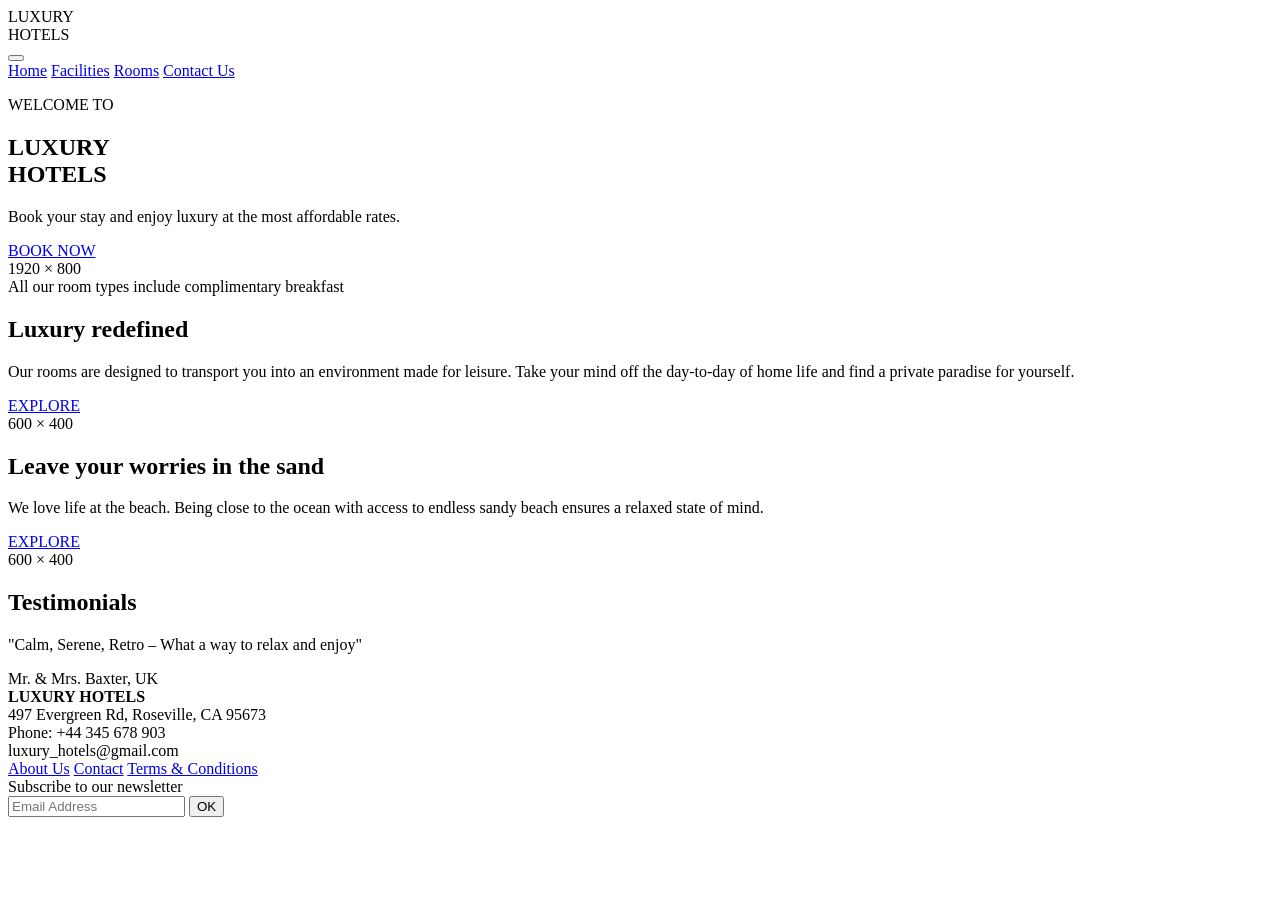
==== index.html @ c9b2fc90 "Add files via upload" ====
<!DOCTYPE html>
<html lang="en">
<head>
  <meta charset="UTF-8">
  <title>Luxury Hotels</title>
  <link rel="stylesheet" href="css/style.css">
</head>
<body>

<header class="navbar">
  <div class="logo">
    LUXURY<br><span>HOTELS</span>
  </div>

  <!-- Mobile menu button -->
  <button class="menu-toggle">
    <span></span>
    <span></span>
    <span></span>
  </button>

  <nav>
    <a class="active" href="index.html">Home</a>
    <a href="facilities.html">Facilities</a>
    <a href="rooms.html">Rooms</a>
    <a href="contact.html">Contact Us</a>
  </nav>
</header>

<section class="hero">
  <div class="hero-text">
    <p>WELCOME TO</p>
    <h1>LUXURY<br><span>HOTELS</span></h1>
    <p>Book your stay and enjoy luxury at the most affordable rates.</p>
    <a href="#" class="btn">BOOK NOW</a>
  </div>
  <div class="hero-img">1920 × 800</div>
</section>

<section class="center-text">
  All our room types include complimentary breakfast
</section>

<section class="split">
  <div class="text">
    <h2>Luxury redefined</h2>
    <p>
      Our rooms are designed to transport you into an
      environment made for leisure. Take your mind off
      the day-to-day of home life and find a private
      paradise for yourself.
    </p>
    <a href="#" class="btn small">EXPLORE</a>
  </div>
  <div class="img">600 × 400</div>
</section>

<section class="split reverse">
  <div class="text">
    <h2>Leave your worries in the sand</h2>
    <p>
      We love life at the beach. Being close to the ocean
      with access to endless sandy beach ensures a
      relaxed state of mind.
    </p>
    <a href="#" class="btn small">EXPLORE</a>
  </div>
  <div class="img">600 × 400</div>
</section>

<section class="testimonial">
  <h2>Testimonials</h2>
  <p>"Calm, Serene, Retro – What a way to relax and enjoy"</p>
  <span>Mr. & Mrs. Baxter, UK</span>
</section>

<footer class="footer">
  <div>
    <strong>LUXURY HOTELS</strong><br>
    497 Evergreen Rd, Roseville, CA 95673<br>
    Phone: +44 345 678 903<br>
    luxury_hotels@gmail.com
  </div>

  <div>
    <a href="#">About Us</a>
    <a href="#">Contact</a>
    <a href="#">Terms & Conditions</a>
  </div>

  <div>
    Subscribe to our newsletter
    <div class="newsletter">
      <input type="email" placeholder="Email Address">
      <button>OK</button>
    </div>
  </div>
</footer>

<script src="js/main.js"></script>
</body>
</html>
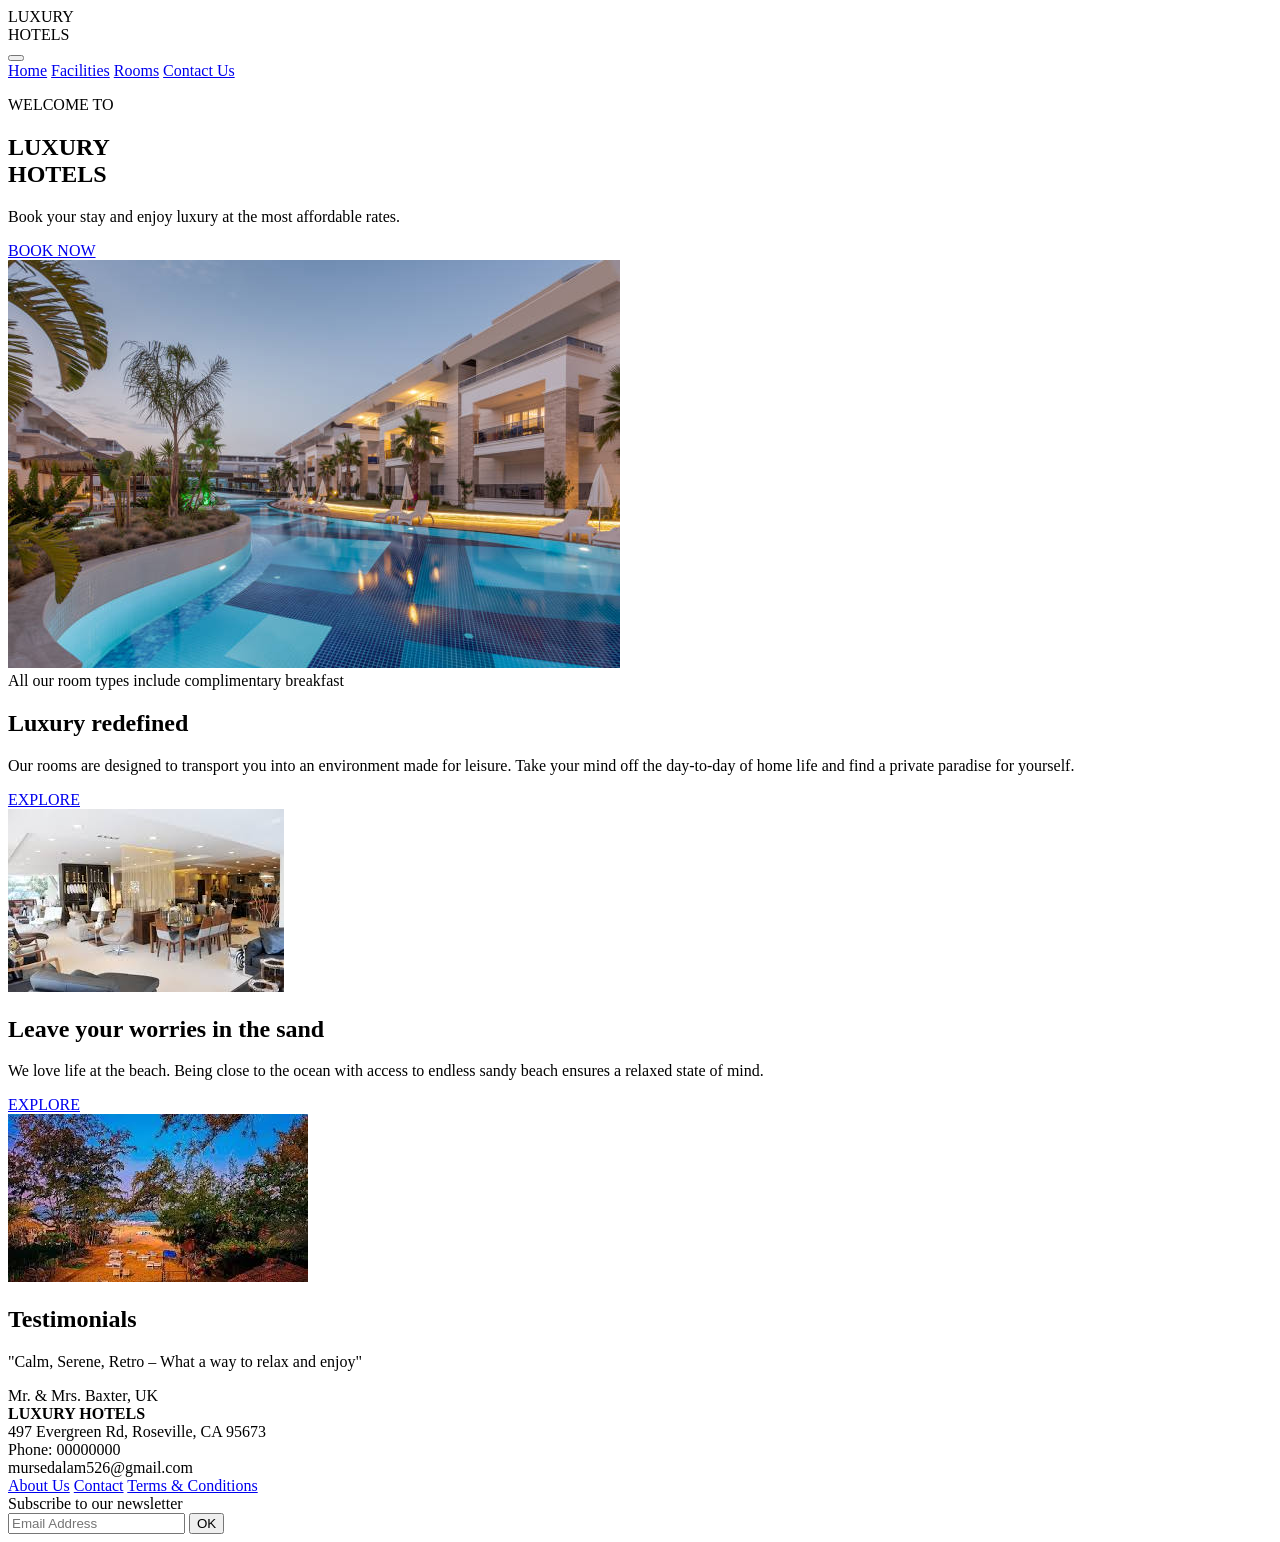
==== commit 8fac5670: "Update index.html" ====
--- a/index.html
+++ b/index.html
@@ -34,7 +34,9 @@
     <p>Book your stay and enjoy luxury at the most affordable rates.</p>
     <a href="#" class="btn">BOOK NOW</a>
   </div>
-  <div class="hero-img">1920 × 800</div>
+  <div class="hero-img">
+    <img src="main.jpg">
+  </div>
 </section>
 
 <section class="center-text">
@@ -52,7 +54,7 @@
     </p>
     <a href="#" class="btn small">EXPLORE</a>
   </div>
-  <div class="img">600 × 400</div>
+  <div class="img"><img src="redefined.jpg"></div>
 </section>
 
 <section class="split reverse">
@@ -65,7 +67,7 @@
     </p>
     <a href="#" class="btn small">EXPLORE</a>
   </div>
-  <div class="img">600 × 400</div>
+  <div class="img"><img src="sand.jpg"></div>
 </section>
 
 <section class="testimonial">
@@ -78,8 +80,8 @@
   <div>
     <strong>LUXURY HOTELS</strong><br>
     497 Evergreen Rd, Roseville, CA 95673<br>
-    Phone: +44 345 678 903<br>
-    luxury_hotels@gmail.com
+    Phone: 00000000<br>
+    mursedalam526@gmail.com
   </div>
 
   <div>
@@ -99,4 +101,4 @@
 
 <script src="js/main.js"></script>
 </body>
-</html>+</html>
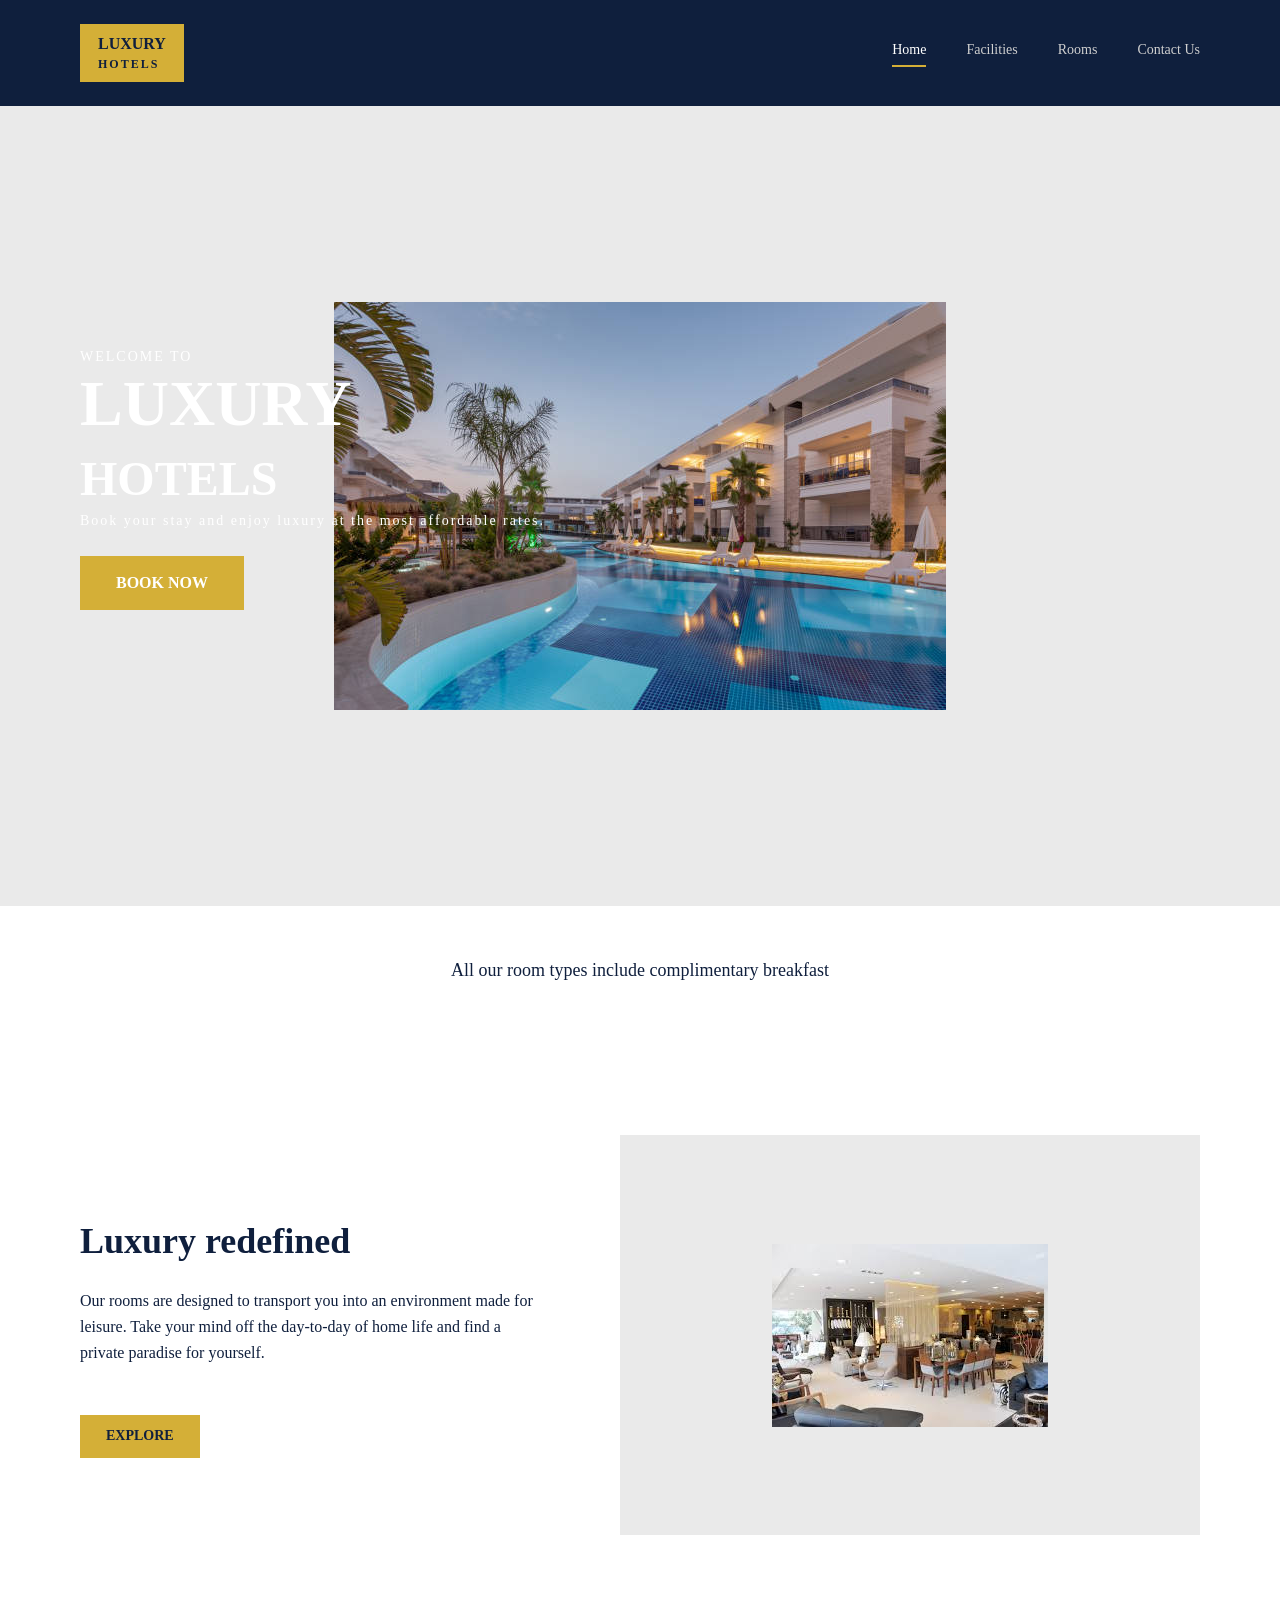
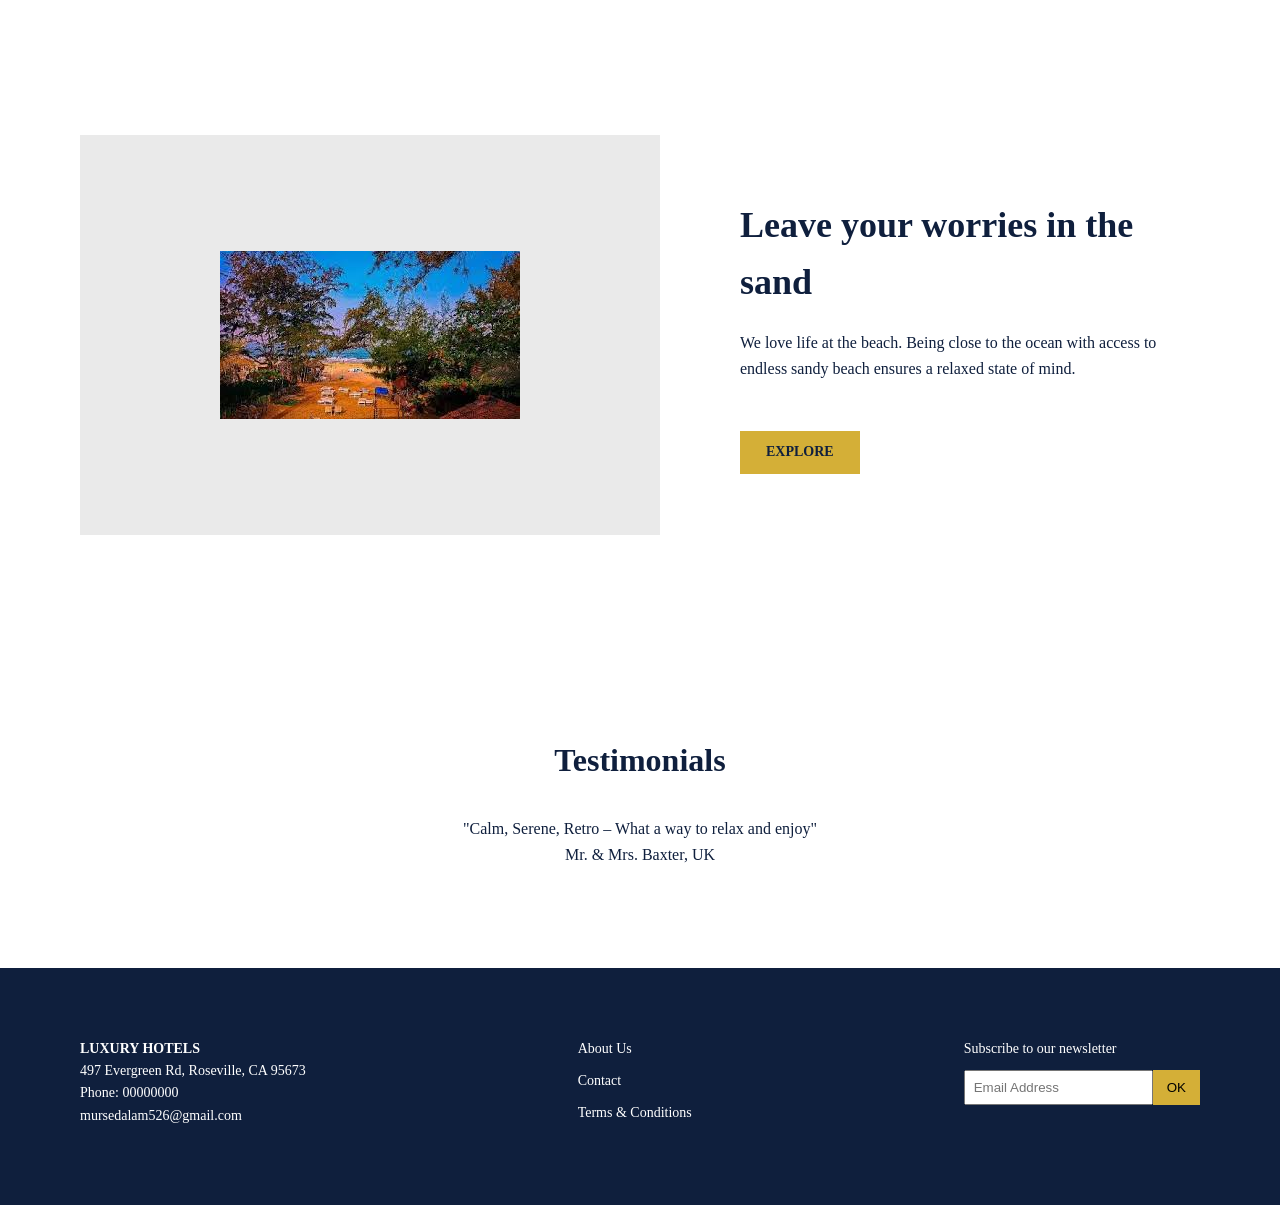
==== commit 958b4e09: "Update index.html" ====
--- a/index.html
+++ b/index.html
@@ -3,7 +3,7 @@
 <head>
   <meta charset="UTF-8">
   <title>Luxury Hotels</title>
-  <link rel="stylesheet" href="css/style.css">
+  <link rel="stylesheet" href="style.css">
 </head>
 <body>
 
--- a/style.css
+++ b/style.css
@@ -0,0 +1,425 @@
+/* ================= RESET ================= */
+* {
+  margin: 0;
+  padding: 0;
+  box-sizing: border-box;
+}
+
+body {
+  font-family: Georgia, "Times New Roman", serif;
+  color: #0f1f3d;
+  background: #ffffff;
+  line-height: 1.6;
+}
+
+a {
+  text-decoration: none;
+  color: inherit;
+}
+
+/* ================= NAVBAR ================= */
+.navbar {
+  width: 100%;
+  background: #0f1f3d;
+  padding: 24px 80px;
+  display: flex;
+  justify-content: space-between;
+  align-items: center;
+  position: relative;
+}
+
+.logo {
+  background: #d4af37;
+  padding: 10px 18px;
+  font-weight: bold;
+  line-height: 1.2;
+}
+
+.logo span {
+  font-size: 12px;
+  letter-spacing: 2px;
+}
+
+.navbar nav {
+  display: flex;
+}
+
+.navbar nav a {
+  margin-left: 40px;
+  font-size: 14px;
+  color: #cfcfcf;
+  padding-bottom: 4px;
+}
+
+.navbar nav a:hover,
+.navbar nav a.active {
+  color: #ffffff;
+  border-bottom: 2px solid #d4af37;
+}
+
+/* ===== HAMBURGER (hidden on desktop) ===== */
+.menu-toggle {
+  display: none;
+  background: none;
+  border: none;
+  cursor: pointer;
+}
+
+.menu-toggle span {
+  display: block;
+  width: 26px;
+  height: 3px;
+  background: #ffffff;
+  margin: 5px 0;
+}
+
+/* ================= HERO ================= */
+.hero {
+  position: relative;
+  width: 100%;
+}
+
+.hero-img {
+  width: 100%;
+  height: 800px;
+  background: #eaeaea;
+  display: flex;
+  align-items: center;
+  justify-content: center;
+  font-weight: bold;
+}
+
+.hero-text {
+  position: absolute;
+  top: 30%;
+  left: 80px;
+  max-width: 520px;
+  color: #ffffff;
+}
+
+.hero-text p {
+  letter-spacing: 2px;
+  font-size: 14px;
+}
+
+.hero-text h1 {
+  font-size: 64px;
+  line-height: 1.1;
+}
+
+.hero-text h1 span {
+  font-size: 48px;
+}
+
+/* ================= BUTTON ================= */
+.btn {
+  display: inline-block;
+  margin-top: 24px;
+  padding: 14px 36px;
+  background: #d4af37;
+  font-weight: bold;
+}
+
+.btn.small {
+  padding: 10px 26px;
+  font-size: 14px;
+}
+
+/* ================= COMMON ================= */
+.img {
+  background: #eaeaea;
+  display: flex;
+  align-items: center;
+  justify-content: center;
+  font-weight: bold;
+  color: #555;
+}
+
+.center-text {
+  text-align: center;
+  padding: 50px 20px;
+  font-size: 18px;
+}
+
+/* ================= SPLIT SECTIONS ================= */
+.split {
+  display: flex;
+  align-items: center;
+  justify-content: space-between;
+  gap: 80px;
+  padding: 100px 80px;
+}
+
+.split.reverse {
+  flex-direction: row-reverse;
+}
+
+.split .text {
+  max-width: 460px;
+}
+
+.split h2 {
+  font-size: 36px;
+  margin-bottom: 18px;
+}
+
+.split p {
+  margin-bottom: 26px;
+}
+
+.split .img {
+  width: 600px;
+  height: 400px;
+}
+
+/* ================= TESTIMONIAL ================= */
+.testimonial {
+  text-align: center;
+  padding: 100px 20px;
+}
+
+.testimonial h2 {
+  font-size: 32px;
+  margin-bottom: 30px;
+}
+
+/* ================= PAGE TITLE ================= */
+.page-title {
+  background: #0f1f3d;
+  color: #ffffff;
+  text-align: center;
+  padding: 80px 20px;
+  font-size: 40px;
+  letter-spacing: 2px;
+}
+
+/* ================= ROOMS ================= */
+.room-card {
+  padding: 80px;
+}
+
+.room-card .img {
+  width: 100%;
+  height: 450px;
+  margin-bottom: 20px;
+}
+
+.room-card h3 {
+  background: #0f1f3d;
+  color: #ffffff;
+  padding: 16px;
+}
+
+.room-actions {
+  display: flex;
+  justify-content: space-between;
+  align-items: center;
+  padding: 16px;
+}
+
+.room-actions span {
+  background: #d4af37;
+  padding: 6px 14px;
+  font-size: 14px;
+}
+
+/* ================= FACILITIES ================= */
+.facility {
+  padding: 80px;
+}
+
+.facility .img {
+  width: 100%;
+  height: 500px;
+  margin-bottom: 14px;
+}
+
+.facility h3 {
+  text-align: center;
+  letter-spacing: 2px;
+}
+
+/* ================= CONTACT ================= */
+.contact-wrap {
+  display: flex;
+  justify-content: space-between;
+  gap: 100px;
+  padding: 100px 80px;
+}
+
+.form {
+  width: 420px;
+}
+
+.form input,
+.form textarea {
+  width: 100%;
+  padding: 14px;
+  margin-bottom: 18px;
+  border: 1px solid #bbb;
+  font-family: inherit;
+}
+
+.form textarea {
+  height: 150px;
+  resize: none;
+}
+
+/* ================= FOOTER ================= */
+.footer {
+  background: #0f1f3d;
+  color: #ffffff;
+  padding: 70px 80px;
+  display: flex;
+  justify-content: space-between;
+  flex-wrap: wrap;
+  font-size: 14px;
+}
+
+.footer a {
+  display: block;
+  margin-bottom: 10px;
+}
+
+.newsletter {
+  display: flex;
+  margin-top: 10px;
+}
+
+.newsletter input {
+  padding: 8px;
+}
+
+.newsletter button {
+  padding: 8px 14px;
+  background: #d4af37;
+  border: none;
+  cursor: pointer;
+}
+
+/* ================= RESPONSIVE ================= */
+
+/* TABLET */
+@media (max-width: 1024px) {
+  .split,
+  .contact-wrap {
+    flex-direction: column;
+    padding: 80px 40px;
+    gap: 40px;
+  }
+
+  .hero-text {
+    left: 40px;
+    max-width: 90%;
+  }
+}
+
+/* MOBILE */
+@media (max-width: 768px) {
+  .menu-toggle {
+    display: block;
+  }
+
+  .navbar {
+    padding: 20px;
+  }
+
+  .navbar nav {
+    display: none;
+    position: absolute;
+    top: 100%;
+    left: 0;
+    width: 100%;
+    background: #0f1f3d;
+    flex-direction: column;
+    align-items: center;
+  }
+
+  .navbar nav.open {
+    display: flex;
+  }
+
+  .navbar nav a {
+    margin: 15px 0;
+  }
+
+  .hero {
+    display: flex;
+    flex-direction: column;
+  }
+
+  .hero-text {
+    position: static;
+    padding: 40px 20px;
+    color: #0f1f3d;
+    text-align: center;
+  }
+
+  .hero-text h1 {
+    font-size: 48px;
+  }
+
+  .hero-img {
+    height: 420px;
+  }
+
+  .split,
+  .split.reverse {
+    flex-direction: column;
+    text-align: center;
+  }
+
+  .split .img {
+    width: 100%;
+    height: auto;
+    min-height: 260px;
+  }
+
+  .room-card,
+  .facility,
+  .contact-wrap {
+    padding: 60px 30px;
+  }
+
+  .form {
+    width: 100%;
+  }
+
+  .footer {
+    flex-direction: column;
+    gap: 30px;
+    padding: 50px 30px;
+  }
+}
+
+/* SMALL MOBILE */
+@media (max-width: 480px) {
+  .hero-text h1 {
+    font-size: 38px;
+  }
+
+  .hero-text h1 span {
+    font-size: 30px;
+  }
+
+  .page-title {
+    font-size: 28px;
+    padding: 60px 15px;
+  }
+
+  .room-actions {
+    flex-direction: column;
+    gap: 12px;
+    align-items: flex-start;
+  }
+
+  .newsletter {
+    flex-direction: column;
+    gap: 10px;
+  }
+
+  .newsletter input,
+  .newsletter button {
+    width: 100%;
+  }
+}
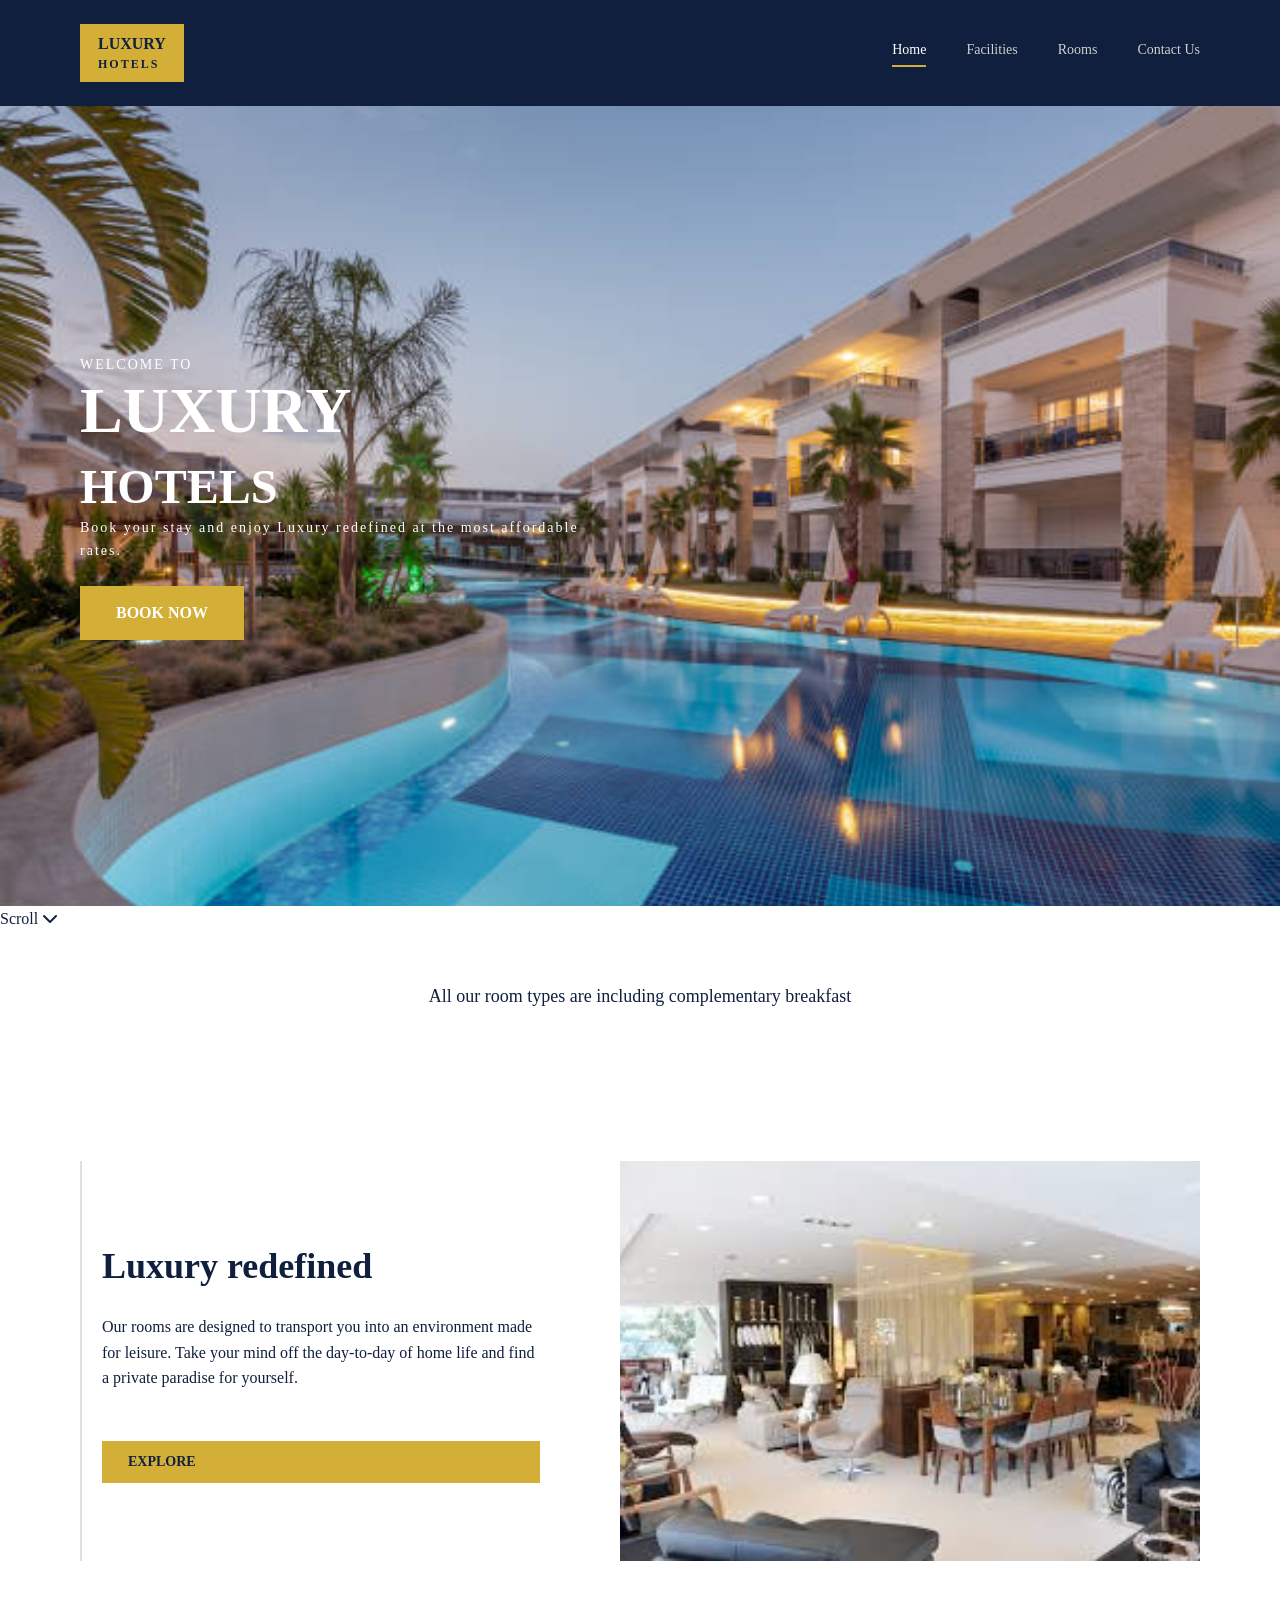
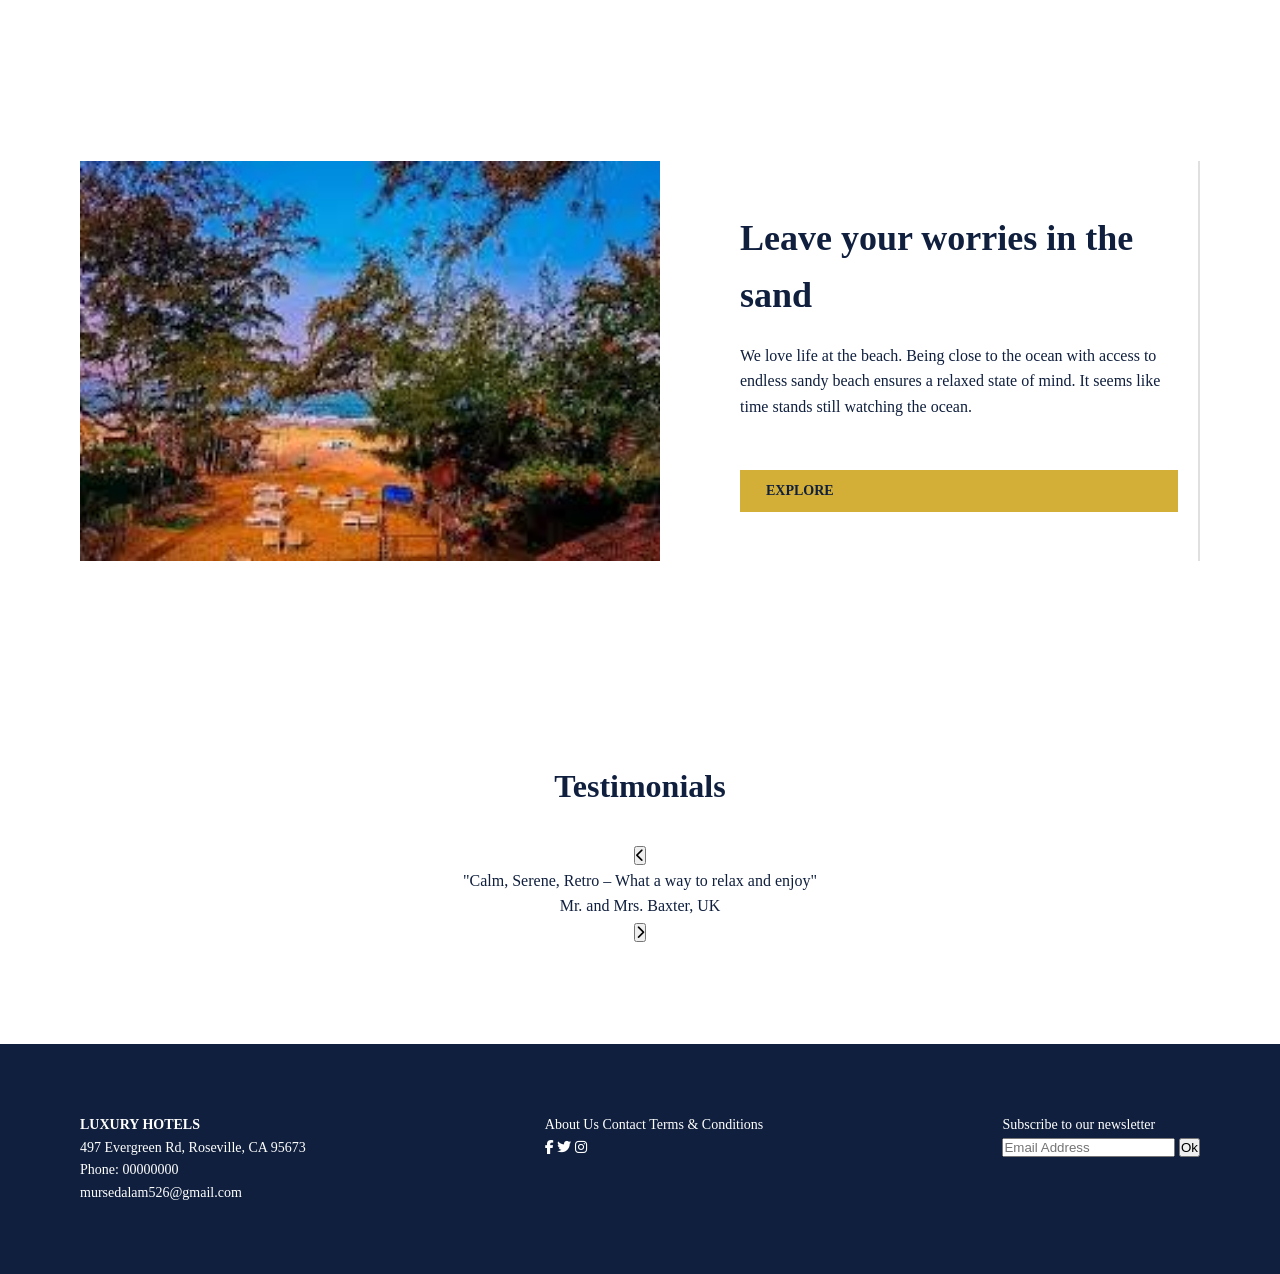
==== commit f467c797: "Update index.html" ====
--- a/index.html
+++ b/index.html
@@ -2,11 +2,15 @@
 <html lang="en">
 <head>
   <meta charset="UTF-8">
+  <meta name="viewport" content="width=device-width, initial-scale=1.0">
   <title>Luxury Hotels</title>
   <link rel="stylesheet" href="style.css">
+  <!-- Font Awesome for icons -->
+  <link rel="stylesheet" href="https://cdnjs.cloudflare.com/ajax/libs/font-awesome/6.4.0/css/all.min.css">
 </head>
 <body>
 
+<!-- NAVBAR -->
 <header class="navbar">
   <div class="logo">
     LUXURY<br><span>HOTELS</span>
@@ -27,22 +31,31 @@
   </nav>
 </header>
 
+<!-- HERO SECTION -->
 <section class="hero">
   <div class="hero-text">
     <p>WELCOME TO</p>
     <h1>LUXURY<br><span>HOTELS</span></h1>
-    <p>Book your stay and enjoy luxury at the most affordable rates.</p>
+    <p>Book your stay and enjoy Luxury redefined at the most affordable rates.</p>
     <a href="#" class="btn">BOOK NOW</a>
   </div>
   <div class="hero-img">
-    <img src="main.jpg">
+    <img src="main.jpg" alt="Luxury Hotel">
+  </div>
+  
+  <!-- SCROLL BUTTON (MISSING ELEMENT ADDED) -->
+  <div class="scroll-indicator">
+    <span>Scroll</span>
+    <i class="fas fa-chevron-down"></i>
   </div>
 </section>
 
+<!-- CENTER TEXT -->
 <section class="center-text">
-  All our room types include complimentary breakfast
+  All our room types are including complementary breakfast
 </section>
 
+<!-- LUXURY REDEFINED SECTION -->
 <section class="split">
   <div class="text">
     <h2>Luxury redefined</h2>
@@ -52,53 +65,75 @@
       the day-to-day of home life and find a private
       paradise for yourself.
     </p>
-    <a href="#" class="btn small">EXPLORE</a>
+    <a href="rooms.html" class="btn small">EXPLORE</a>
   </div>
-  <div class="img"><img src="redefined.jpg"></div>
+  <div class="img"><img src="redefined.jpg" alt="Luxury Room"></div>
 </section>
 
+<!-- LEAVE YOUR WORRIES SECTION -->
 <section class="split reverse">
   <div class="text">
     <h2>Leave your worries in the sand</h2>
     <p>
       We love life at the beach. Being close to the ocean
       with access to endless sandy beach ensures a
-      relaxed state of mind.
+      relaxed state of mind. It seems like time stands still watching the ocean.
     </p>
-    <a href="#" class="btn small">EXPLORE</a>
+    <a href="facilities.html" class="btn small">EXPLORE</a>
   </div>
-  <div class="img"><img src="sand.jpg"></div>
+  <div class="img"><img src="sand.jpg" alt="Beach View"></div>
 </section>
 
+<!-- TESTIMONIALS WITH ARROWS (MISSING ELEMENT ADDED) -->
 <section class="testimonial">
   <h2>Testimonials</h2>
-  <p>"Calm, Serene, Retro – What a way to relax and enjoy"</p>
-  <span>Mr. & Mrs. Baxter, UK</span>
+  <div class="testimonial-content">
+    <button class="testimonial-arrow left" aria-label="Previous testimonial">
+      <i class="fas fa-chevron-left"></i>
+    </button>
+    
+    <div class="testimonial-text">
+      <p>"Calm, Serene, Retro – What a way to relax and enjoy"</p>
+      <span>Mr. and Mrs. Baxter, UK</span>
+    </div>
+    
+    <button class="testimonial-arrow right" aria-label="Next testimonial">
+      <i class="fas fa-chevron-right"></i>
+    </button>
+  </div>
 </section>
 
+<!-- FOOTER WITH ALL ELEMENTS -->
 <footer class="footer">
-  <div>
+  <div class="footer-section">
     <strong>LUXURY HOTELS</strong><br>
     497 Evergreen Rd, Roseville, CA 95673<br>
     Phone: 00000000<br>
     mursedalam526@gmail.com
   </div>
 
-  <div>
+  <div class="footer-section footer-links">
     <a href="#">About Us</a>
-    <a href="#">Contact</a>
+    <a href="contact.html">Contact</a>
     <a href="#">Terms & Conditions</a>
+    
+    <!-- SOCIAL MEDIA ICONS (MISSING ELEMENT ADDED) -->
+    <div class="social-icons">
+      <a href="#" aria-label="Facebook"><i class="fab fa-facebook-f"></i></a>
+      <a href="#" aria-label="Twitter"><i class="fab fa-twitter"></i></a>
+      <a href="#" aria-label="Instagram"><i class="fab fa-instagram"></i></a>
+    </div>
   </div>
 
-  <div>
-    Subscribe to our newsletter
+  <div class="footer-section">
+    <p>Subscribe to our newsletter</p>
     <div class="newsletter">
       <input type="email" placeholder="Email Address">
-      <button>OK</button>
+      <button>Ok</button>
     </div>
   </div>
 </footer>
 
-<script src="js/main.js"></script>
+<script src="main.js"></script>
 </body>
 </html>
--- a/style.css
+++ b/style.css
@@ -57,7 +57,7 @@
   border-bottom: 2px solid #d4af37;
 }
 
-/* ===== HAMBURGER (hidden on desktop) ===== */
+/* ================= HAMBURGER ================= */
 .menu-toggle {
   display: none;
   background: none;
@@ -82,11 +82,14 @@
 .hero-img {
   width: 100%;
   height: 800px;
-  background: #eaeaea;
-  display: flex;
-  align-items: center;
-  justify-content: center;
-  font-weight: bold;
+  overflow: hidden;
+}
+
+.hero-img img {
+  width: 100%;
+  height: 100%;
+  object-fit: cover;
+  display: block;
 }
 
 .hero-text {
@@ -125,14 +128,17 @@
   font-size: 14px;
 }
 
-/* ================= COMMON ================= */
+/* ================= COMMON IMAGE FIX ================= */
 .img {
   background: #eaeaea;
-  display: flex;
-  align-items: center;
-  justify-content: center;
-  font-weight: bold;
-  color: #555;
+  overflow: hidden;
+}
+
+.img img {
+  width: 100%;
+  height: 100%;
+  object-fit: cover;
+  display: block;
 }
 
 .center-text {
@@ -141,13 +147,12 @@
   font-size: 18px;
 }
 
-/* ================= SPLIT SECTIONS ================= */
+/* ================= SPLIT SECTIONS (ALIGNMENT FIX) ================= */
 .split {
   display: flex;
-  align-items: center;
-  justify-content: space-between;
   gap: 80px;
   padding: 100px 80px;
+  align-items: stretch;
 }
 
 .split.reverse {
@@ -156,6 +161,18 @@
 
 .split .text {
   max-width: 460px;
+  display: flex;
+  flex-direction: column;
+  justify-content: center;
+  padding-left: 20px;
+  border-left: 2px solid #e0e0e0;
+}
+
+.split.reverse .text {
+  padding-left: 0;
+  padding-right: 20px;
+  border-left: none;
+  border-right: 2px solid #e0e0e0;
 }
 
 .split h2 {
@@ -201,7 +218,7 @@
 .room-card .img {
   width: 100%;
   height: 450px;
-  margin-bottom: 20px;
+  margin-bottom: 0;
 }
 
 .room-card h3 {
@@ -242,7 +259,6 @@
 /* ================= CONTACT ================= */
 .contact-wrap {
   display: flex;
-  justify-content: space-between;
   gap: 100px;
   padding: 100px 80px;
 }
@@ -276,30 +292,7 @@
   font-size: 14px;
 }
 
-.footer a {
-  display: block;
-  margin-bottom: 10px;
-}
-
-.newsletter {
-  display: flex;
-  margin-top: 10px;
-}
-
-.newsletter input {
-  padding: 8px;
-}
-
-.newsletter button {
-  padding: 8px 14px;
-  background: #d4af37;
-  border: none;
-  cursor: pointer;
-}
-
 /* ================= RESPONSIVE ================= */
-
-/* TABLET */
 @media (max-width: 1024px) {
   .split,
   .contact-wrap {
@@ -310,11 +303,9 @@
 
   .hero-text {
     left: 40px;
-    max-width: 90%;
-  }
-}
-
-/* MOBILE */
+  }
+}
+
 @media (max-width: 768px) {
   .menu-toggle {
     display: block;
@@ -343,11 +334,6 @@
     margin: 15px 0;
   }
 
-  .hero {
-    display: flex;
-    flex-direction: column;
-  }
-
   .hero-text {
     position: static;
     padding: 40px 20px;
@@ -355,10 +341,6 @@
     text-align: center;
   }
 
-  .hero-text h1 {
-    font-size: 48px;
-  }
-
   .hero-img {
     height: 420px;
   }
@@ -369,16 +351,15 @@
     text-align: center;
   }
 
+  .split .text,
+  .split.reverse .text {
+    border: none;
+    padding: 0;
+  }
+
   .split .img {
     width: 100%;
-    height: auto;
-    min-height: 260px;
-  }
-
-  .room-card,
-  .facility,
-  .contact-wrap {
-    padding: 60px 30px;
+    height: 320px;
   }
 
   .form {
@@ -391,35 +372,3 @@
     padding: 50px 30px;
   }
 }
-
-/* SMALL MOBILE */
-@media (max-width: 480px) {
-  .hero-text h1 {
-    font-size: 38px;
-  }
-
-  .hero-text h1 span {
-    font-size: 30px;
-  }
-
-  .page-title {
-    font-size: 28px;
-    padding: 60px 15px;
-  }
-
-  .room-actions {
-    flex-direction: column;
-    gap: 12px;
-    align-items: flex-start;
-  }
-
-  .newsletter {
-    flex-direction: column;
-    gap: 10px;
-  }
-
-  .newsletter input,
-  .newsletter button {
-    width: 100%;
-  }
-}
